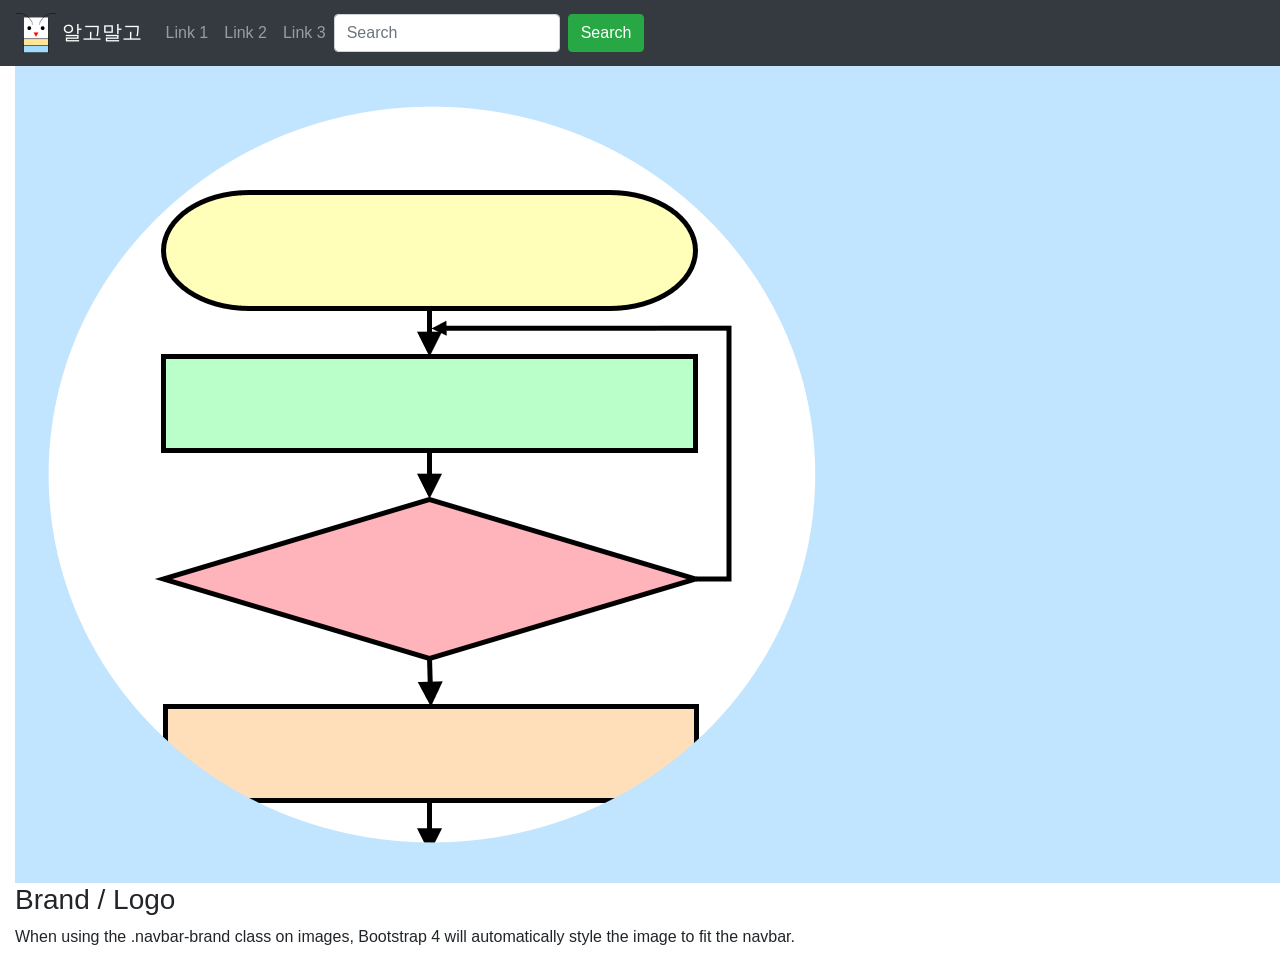
==== ex.html @ 543f6ecf "new" ====
<!DOCTYPE html>
<html lang="en">
<head>
  <title>Bootstrap Example</title>
  <meta charset="utf-8">
  <meta name="viewport" content="width=device-width, initial-scale=1">
  <link rel="stylesheet" href="https://maxcdn.bootstrapcdn.com/bootstrap/4.3.1/css/bootstrap.min.css">
  <script src="https://ajax.googleapis.com/ajax/libs/jquery/3.4.1/jquery.min.js"></script>
  <script src="https://cdnjs.cloudflare.com/ajax/libs/popper.js/1.14.7/umd/popper.min.js"></script>
  <script src="https://maxcdn.bootstrapcdn.com/bootstrap/4.3.1/js/bootstrap.min.js"></script>
</head>
<body>

<nav class="navbar navbar-expand-sm bg-dark navbar-dark">
  <!-- Brand/logo -->
  <a class="navbar-brand" href="#">
    <img src="icon.png" alt="logo" style="width:40px;">
  알고말고
  </a>

  <!-- Links -->
  <ul class="navbar-nav">
    <li class="nav-item">
      <a class="nav-link" href="#">Link 1</a>
    </li>
    <li class="nav-item">
      <a class="nav-link" href="#">Link 2</a>
    </li>
    <li class="nav-item">
      <a class="nav-link" href="#">Link 3</a>
    </li>
  </ul>

  <form class="form-inline" action="/action_page.php">
  <input class="form-control mr-sm-2" type="text" placeholder="Search">
  <button class="btn btn-success" type="submit">Search</button>
</form>

</nav>

<div class="container-fluid">
  <img src="home.png">
  <h3>Brand / Logo</h3>
  <p>When using the .navbar-brand class on images, Bootstrap 4 will automatically style the image to fit the navbar.</p>
</div>

</body>
</html>
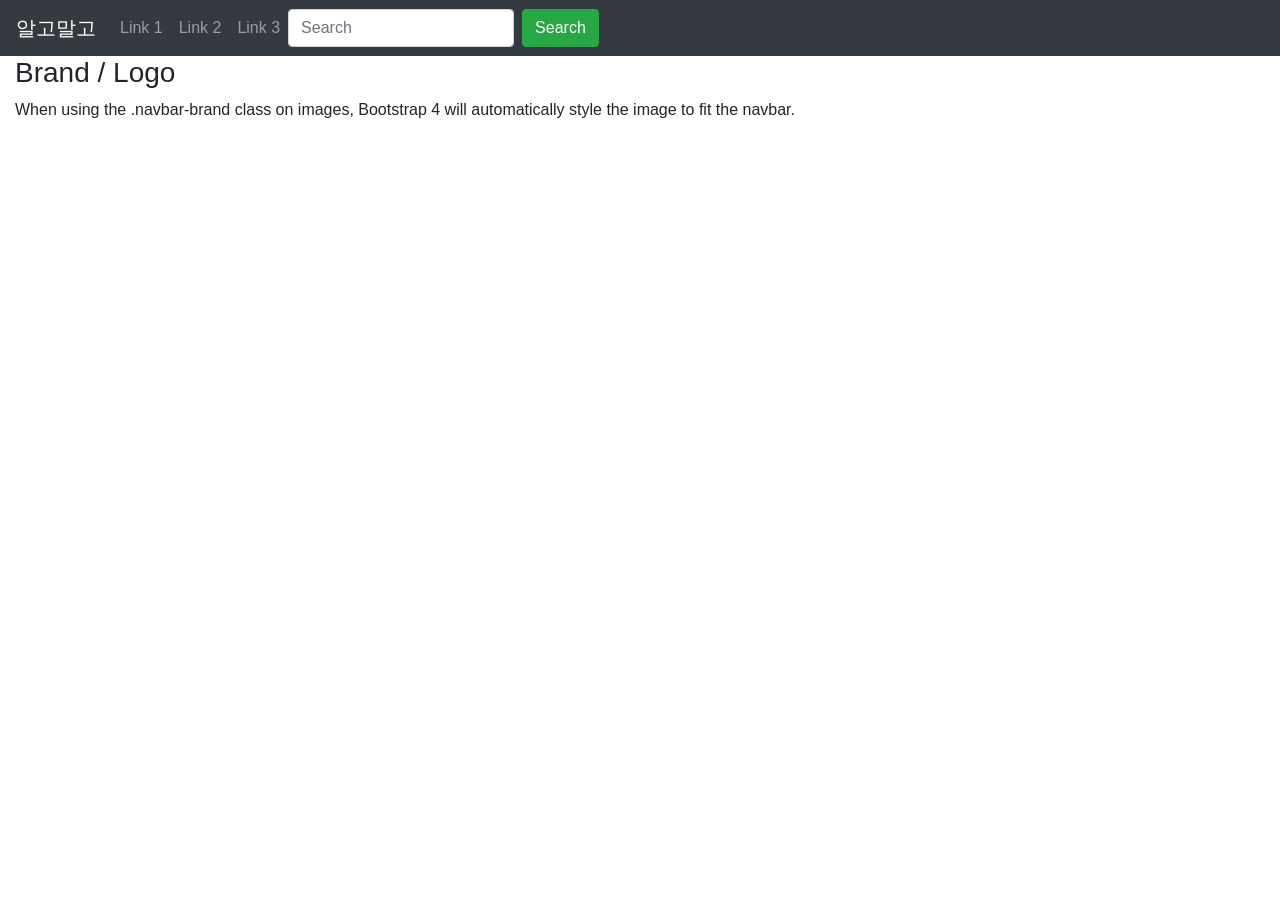
==== commit 2276aabb: "사진 삭제" ====
--- a/ex.html
+++ b/ex.html
@@ -14,7 +14,6 @@
 <nav class="navbar navbar-expand-sm bg-dark navbar-dark">
   <!-- Brand/logo -->
   <a class="navbar-brand" href="#">
-    <img src="icon.png" alt="logo" style="width:40px;">
   알고말고
   </a>
 
@@ -39,7 +38,6 @@
 </nav>
 
 <div class="container-fluid">
-  <img src="home.png">
   <h3>Brand / Logo</h3>
   <p>When using the .navbar-brand class on images, Bootstrap 4 will automatically style the image to fit the navbar.</p>
 </div>
